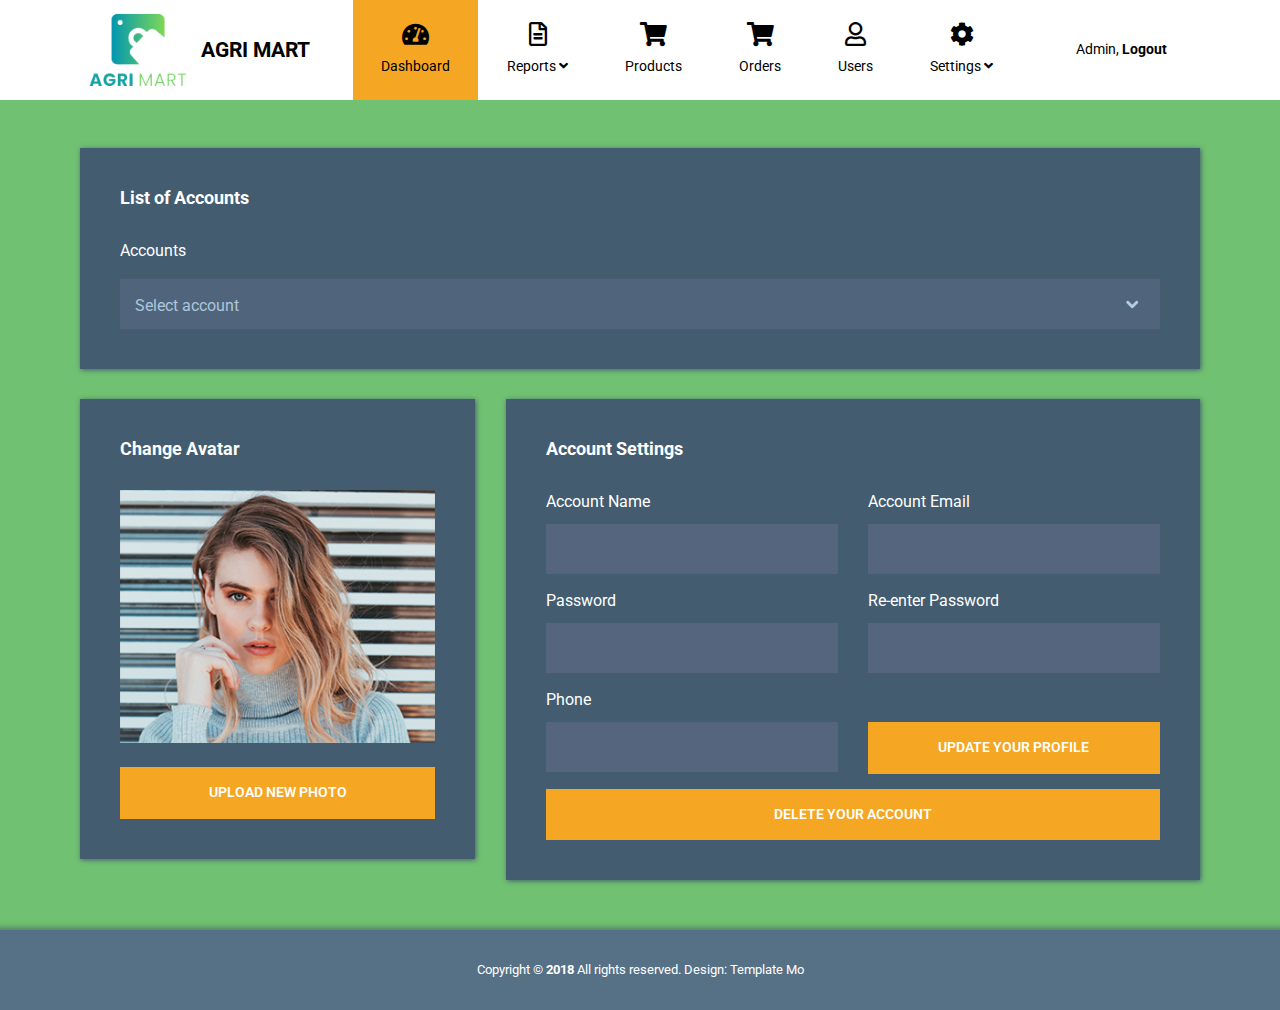
==== accounts.html @ b229d2d6 "first commit" ====
<!DOCTYPE html>
<html lang="en">
  <head>
    <meta charset="UTF-8" />
    <meta name="viewport" content="width=device-width, initial-scale=1.0" />
    <meta http-equiv="X-UA-Compatible" content="ie=edge" />
    <title>Accounts - Product Admin Template</title>
    <link
      rel="stylesheet"
      href="https://fonts.googleapis.com/css?family=Roboto:400,700"
    />
    <!-- https://fonts.google.com/specimen/Roboto -->
    <link rel="stylesheet" href="css/fontawesome.min.css" />
    <!-- https://fontawesome.com/ -->
    <link rel="stylesheet" href="css/bootstrap.min.css" />
    <!-- https://getbootstrap.com/ -->
    <link rel="stylesheet" href="css/templatemo-style.css">
    <!--
	Product Admin CSS Template
	https://templatemo.com/tm-524-product-admin
	-->
  </head>

  <body id="reportsPage">
    <div class="" id="home">
        <nav class="navbar navbar-expand-xl">
            <div class="container h-100">
                <a class="navbar-brand" href="index.html">
                    <img src="img/logo.png" alt="Logo" style="height: 100px; margin-right: 10px;">
                    <h1 class="tm-site-title mb-0">AGRI MART</h1>
                </a>
                <button class="navbar-toggler ml-auto mr-0" type="button" data-toggle="collapse" data-target="#navbarSupportedContent"
                    aria-controls="navbarSupportedContent" aria-expanded="false" aria-label="Toggle navigation">
                    <i class="fas fa-bars tm-nav-icon"></i>
                </button>

                <div class="collapse navbar-collapse" id="navbarSupportedContent">
                    <ul class="navbar-nav mx-auto h-100">
                        <li class="nav-item">
                            <a class="nav-link active" href="#">
                                <i class="fas fa-tachometer-alt"></i>
                                Dashboard
                                <span class="sr-only">(current)</span>
                            </a>
                        </li>
                        <li class="nav-item dropdown">
                            <a class="nav-link dropdown-toggle" href="#" id="navbarDropdown" role="button" data-toggle="dropdown"
                                aria-haspopup="true" aria-expanded="false">
                                <i class="far fa-file-alt"></i>
                                <span>
                                    Reports <i class="fas fa-angle-down"></i>
                                </span>
                            </a>
                            <div class="dropdown-menu" aria-labelledby="navbarDropdown">
                                <a class="dropdown-item" href="#">Daily Report</a>
                                <a class="dropdown-item" href="#">Weekly Report</a>
                                <a class="dropdown-item" href="#">Yearly Report</a>
                            </div>
                        </li>
                        <li class="nav-item">
                            <a class="nav-link" href="products.html">
                                <i class="fas fa-shopping-cart"></i>
                                Products
                            </a>
                        </li>
                        <li class="nav-item">
                            <a class="nav-link" href="order.html">
                                <i class="fas fa-shopping-cart"></i>
                                Orders
                            </a>
                        </li>
                        <li class="nav-item">
                            <a class="nav-link" href="accounts.html">
                                <i class="far fa-user"></i>
                                Users
                            </a>
                        </li>
                        <li class="nav-item dropdown">
                            <a class="nav-link dropdown-toggle" href="#" id="navbarDropdown" role="button" data-toggle="dropdown"
                                aria-haspopup="true" aria-expanded="false">
                                <i class="fas fa-cog"></i>
                                <span>
                                    Settings <i class="fas fa-angle-down"></i>
                                </span>
                            </a>
                            <div class="dropdown-menu" aria-labelledby="navbarDropdown">
                                <a class="dropdown-item" href="#">Profile</a>
                                <a class="dropdown-item" href="#">Billing</a>
                                <a class="dropdown-item" href="#">Customize</a>
                            </div>
                        </li>
                    </ul>
                    <ul class="navbar-nav">
                        <li class="nav-item">
                            <a class="nav-link d-block" href="login.html">
                                Admin, <b>Logout</b>
                            </a>
                        </li>
                    </ul>
                </div>
            </div>
        </nav>
    </div>
</body>
      <div class="container mt-5">
        <div class="row tm-content-row">
          <div class="col-12 tm-block-col">
            <div class="tm-bg-primary-dark tm-block tm-block-h-auto">
              <h2 class="tm-block-title">List of Accounts</h2>
              <p class="text-white">Accounts</p>
              <select class="custom-select">
                <option value="0">Select account</option>
                <option value="1">Admin</option>
                <option value="2">Editor</option>
                <option value="3">Merchant</option>
                <option value="4">Customer</option>
              </select>
            </div>
          </div>
        </div>
        <!-- row -->
        <div class="row tm-content-row">
          <div class="tm-block-col tm-col-avatar">
            <div class="tm-bg-primary-dark tm-block tm-block-avatar">
              <h2 class="tm-block-title">Change Avatar</h2>
              <div class="tm-avatar-container">
                <img
                  src="img/avatar.png"
                  alt="Avatar"
                  class="tm-avatar img-fluid mb-4"
                />
                <a href="#" class="tm-avatar-delete-link">
                  <i class="far fa-trash-alt tm-product-delete-icon"></i>
                </a>
              </div>
              <button class="btn btn-primary btn-block text-uppercase">
                Upload New Photo
              </button>
            </div>
          </div>
          <div class="tm-block-col tm-col-account-settings">
            <div class="tm-bg-primary-dark tm-block tm-block-settings">
              <h2 class="tm-block-title">Account Settings</h2>
              <form action="" class="tm-signup-form row">
                <div class="form-group col-lg-6">
                  <label for="name">Account Name</label>
                  <input
                    id="name"
                    name="name"
                    type="text"
                    class="form-control validate"
                  />
                </div>
                <div class="form-group col-lg-6">
                  <label for="email">Account Email</label>
                  <input
                    id="email"
                    name="email"
                    type="email"
                    class="form-control validate"
                  />
                </div>
                <div class="form-group col-lg-6">
                  <label for="password">Password</label>
                  <input
                    id="password"
                    name="password"
                    type="password"
                    class="form-control validate"
                  />
                </div>
                <div class="form-group col-lg-6">
                  <label for="password2">Re-enter Password</label>
                  <input
                    id="password2"
                    name="password2"
                    type="password"
                    class="form-control validate"
                  />
                </div>
                <div class="form-group col-lg-6">
                  <label for="phone">Phone</label>
                  <input
                    id="phone"
                    name="phone"
                    type="tel"
                    class="form-control validate"
                  />
                </div>
                <div class="form-group col-lg-6">
                  <label class="tm-hide-sm">&nbsp;</label>
                  <button
                    type="submit"
                    class="btn btn-primary btn-block text-uppercase"
                  >
                    Update Your Profile
                  </button>
                </div>
                <div class="col-12">
                  <button
                    type="submit"
                    class="btn btn-primary btn-block text-uppercase"
                  >
                    Delete Your Account
                  </button>
                </div>
              </form>
            </div>
          </div>
        </div>
      </div>
      <footer class="tm-footer row tm-mt-small">
        <div class="col-12 font-weight-light">
          <p class="text-center text-white mb-0 px-4 small">
            Copyright &copy; <b>2018</b> All rights reserved. 
            
            Design: <a rel="nofollow noopener" href="https://templatemo.com" class="tm-footer-link">Template Mo</a>
          </p>
        </div>
      </footer>
    </div>

    <script src="js/jquery-3.3.1.min.js"></script>
    <!-- https://jquery.com/download/ -->
    <script src="js/bootstrap.min.js"></script>
    <!-- https://getbootstrap.com/ -->
  </body>
</html>
---- css/templatemo-style.css ----
/*

Product Admin CSS Template

https://templatemo.com/tm-524-product-admin

*/

html {
  font-size: 16px;
  overflow-x: hidden;
}
body {
  font-family: Roboto, Helvetica, Arial, sans-serif;
  background-color: #70C171;
  overflow-x: hidden;
}
a {
  transition: all 0.3s ease;
}
a:focus,
a:hover {
  text-decoration: none;
}
button:focus {
  outline: 0;
}
.navbar-brand {
  display: flex;
  align-items: center;
}
.tm-site-icon {
  color: #656565;
}
.tm-site-title {
  display: inline-block;
  text-transform: uppercase;
  font-size: 1.3rem;
  font-weight: 700;
  color: black;
}
.navbar {
  height: 100px;
  background-color: white;
  padding: 0;
}
.navbar .container {
  position: relative;
}
.tm-logout-icon {
  font-size: 1.5em;
}
.tm-mt-big {
  margin-top: 57px;
}
.tm-mb-big {
  margin-bottom: 60px;
}
.tm-mt-small {
  margin-top: 20px;
}
.tm-block-col {
  margin-bottom: 30px;
}
.tm-block {
  padding: 40px;
  -webkit-box-shadow: 1px 1px 5px 0 #455c71;
  -moz-box-shadow: 1px 1px 5px 0 #455c71;
  box-shadow: 1px 1px 5px 0 #455c71;
  min-height: 350px;
  height: 100%;
  max-height: 450px;
}
.tm-block-avatar,
.tm-block-settings {
  max-height: none;
}
.tm-block-avatar {
  height: auto;
}
.tm-block-h-auto {
  min-height: 1px;
  max-height: none;
  height: auto;
}
.tm-block-scroll {
  overflow-y: scroll;
}
.tm-block-overflow {
  overflow: hidden;
}
.tm-block-title {
  font-size: 1.1rem;
  font-weight: 700;
  color: #fff;
  margin-bottom: 30px;
}
.nav-link {
  color: black;
  height: 100%;
  display: flex;
  align-items: center;
  justify-content: center;
  flex-direction: column;
  font-size: 90%;
}
.nav-link > i {
  margin-bottom: 10px;
  margin-right: 0;
  font-size: 1.5rem;
}
.dropdown-item,
.nav-link {
  padding: 15px 20px;
}
.dropdown-menu {
  font-size: 90%;
  color: black;
  background-color: #567086;
  border-radius: 0;
  padding-top: 10px;
  padding-bottom: 10px;
  min-width: auto;
}
.dropdown-item {
  color: black;
  padding: 15px 30px;
}
.navbar-nav .active > .nav-link,
.navbar-nav .nav-link.active {
  background-color: #f5a623;
  color: black;
}
.navbar-nav .nav-link.active i {
  color: black;
}
.dropdown-item:focus,
.dropdown-item:hover {
  background-color: #567086;
}
.navbar-nav a:hover,
.navbar-nav a:hover i {
  color: #f5a623;
}
.nav-item {
  text-align: center;
}
.nav-item:last-child {
  margin-right: 0;
}
.dropdown-toggle::after {
  display: none;
}
.dropdown-menu {
  margin-top: 0;
  border: 0;
}
.tm-content-row {
  justify-content: space-between;
  margin-left: -20px;
  margin-right: -20px;
  
}
.tm-col {
  padding-left: 20px;
  padding-right: 20px;
  margin-bottom: 50px;
}
.tm-col-big {
  width: 39%;
}
.tm-col-small {
  width: 21.95%;
}
.tm-gray-circle {
  width: 80px;
  height: 80px;
  background-color: #aaa;
  border-radius: 50%;
  margin-right: 15px;
}
.tm-notification-items {
  overflow-y: scroll;
  height: 90%;
}
.tm-notification-item {
  padding: 15px;
  background-color: #4e657a;
  color: #fff;
  font-size: 95%;
  margin-bottom: 15px;
}
.tm-notification-item:last-child {
  margin-bottom: 0;
}
.tm-notification-link {
  color: #f5a623;
}
.tm-text-color-secondary {
  color: #bdcbd8;
}
.tm-small {
  font-size: 90%;
}
.table {
  background-color: #50697f;
  color: #fff;
  font-size: 85%;
  margin-bottom: 0;
}
thead {
  background-color: #486177;
  color: #fff;
}
.table thead th {
  border-bottom: 0;
}
.tm-status-circle {
  display: inline-block;
  margin-right: 5px;
  vertical-align: middle;
  width: 5px;
  height: 5px;
  border-radius: 50%;
  margin-top: -3px;
}
.moving {
  background-color: #9be64d;
  box-shadow: 0 0 8px #9be64d, inset 0 0 8px #9be64d;
}
.pending {
  background-color: #efc54b;
  box-shadow: 0 0 8px #efc54b, inset 0 0 8px #efc54b;
}
.cancelled {
  background-color: #da534f;
  box-shadow: 0 0 8px #da534f, inset 0 0 8px #da534f;
}
.tm-avatar {
  width: 345px;
}
.tm-avatar-container {
  position: relative;
  cursor: pointer;
  display: flex;
  align-items: center;
  flex-direction: column;
}
.tm-avatar-delete-link {
  position: absolute;
  left: 50%;
  top: 50%;
  margin-left: -25px;
  margin-top: -25px;
  z-index: 1000;
  padding: 14px;
  border-radius: 50%;
  background-color: rgba(57, 78, 100, 0.7);
  display: inline-block;
  width: 50px;
  height: 50px;
  text-align: center;
  display: none;
  transition: all 0.2s ease;
}
.tm-avatar-container:hover .tm-avatar-delete-link {
  display: block;
}
.tm-col-avatar {
  max-width: 425px;
  width: 37%;
  padding-left: 15px;
  padding-right: 15px;
}
.tm-col-account-settings {
  max-width: 822px;
  width: 63%;
  padding-left: 15px;
  padding-right: 15px;
}
.form-control {
  background-color: #54657d;
  color: #fff;
  border: 0;
}
.form-control:focus {
  background-color: #60738e;
  color: #fff;
  border-color: transparent;
  box-shadow: 0 0 0 0.1rem rgb(180, 206, 233, 0.5);
}
.form-group label {
  color: #fff;
  margin-bottom: 10px;
}
.tm-hide-sm {
  display: block;
}
.tm-list-group {
  counter-reset: myOrderedListItemsCounter;
  padding-left: 0;
}
.tm-list-group > li {
  list-style-type: none;
  position: relative;
  cursor: pointer;
  transition: all 0.3s ease;
  padding: 8px;
}
.tm-list-group > li:hover {
  color: #0266c4;
}
.tm-list-group > li:before {
  counter-increment: myOrderedListItemsCounter;
  content: counter(myOrderedListItemsCounter) ".";
  margin-right: 0.5em;
}
.tm-list {
  padding-left: 30px;
}
.tm-list > li {
  margin-bottom: 20px;
}
.form-control {
  padding: 19px 18px;
  border-radius: 0;
  height: 50px;
}
.form-group {
  margin-bottom: 15px;
}
.btn {
  border-radius: 0;
  padding: 13px 28px;
  transition: all 0.2s ease;
  max-width: 100%;
}
.btn-small {
  padding: 10px 24px;
}
.btn-primary {
  color: #fff;
  background-color: #f5a623;
  border: 2px solid #f5a623;
  font-size: 90%;
  font-weight: 600;
}
.btn-primary:active,
.btn-primary:hover {
  color: #f5a623;
  background-color: transparent;
  border: 2px solid #f5a623;
}
.custom-file-input {
  cursor: pointer;
}
.custom-file-label {
  border-radius: 0;
}
.table td,
.table th {
  border-top: 1px solid #415a70;
  padding: 15px 25px;
  vertical-align: middle;
}
.tm-table-small td,
.tm-table-small th {
  padding-left: 12px;
  padding-right: 12px;
}
.table-hover tbody tr {
  transition: all 0.2s ease;
}
.table-hover tbody tr:hover {
  color: #a0c0de;
}
.tm-bg-primary-dark {
  background-color: #435c70;
}
.tm-bg-gray {
  background-color: rgba(0, 0, 0, 0.05);
}
.tm-table-mt {
  margin-top: 66px;
}
.page-item:first-child .page-link {
  border-top-left-radius: 0;
  border-bottom-left-radius: 0;
}
.page-item:last-child .page-link {
  border-top-right-radius: 0;
  border-bottom-right-radius: 0;
}
.page-link {
  padding: 12px 18px;
}
.page-link,
.page-link:hover {
  color: #000;
}
.page-item {
  margin-right: 18px;
}
.page-item:last-child {
  margin-right: 0;
}
.page-item.active .page-link {
  background-color: #e9ecef;
  border-color: #dee2e6;
  color: #000;
}
input[type="checkbox"] {
  cursor: pointer;
  -webkit-appearance: none;
  appearance: none;
  background-color: #394e64;
  background-position: center;
  border-radius: 50%;
  box-sizing: border-box;
  position: relative;
  box-sizing: content-box;
  width: 24px;
  height: 24px;
  transition: all 0.1s linear;
}
input[type="checkbox"]:checked {
  background: url(../img/check-mark.png) #394e64 center no-repeat;
}
input[type="checkbox"]:focus {
  outline: 0 none;
  box-shadow: none;
}
.tm-block-products {
  min-height: 725px;
}
.tm-block-product-categories {
  min-height: 650px;
}
.tm-product-table-container {
  max-height: 465px;
  margin-bottom: 15px;
  overflow-y: scroll;
}
.tm-product-table tr {
  font-weight: 600;
}
.tm-product-name {
  font-size: 0.95rem;
  font-weight: 600;
}
.tm-product-delete-icon {
  font-size: 1.1rem;
  color: #fff;
}
.tm-product-delete-link {
  padding: 10px;
  border-radius: 50%;
  background-color: #394e64;
  display: inline-block;
  width: 40px;
  height: 40px;
  text-align: center;
}
.tm-product-delete-link:hover .tm-product-delete-icon {
  color: #6d8ca6;
}
.custom-select {
  width: 100%;
  border: none;
  color: #acc6de;
  height: 50px;
  -webkit-appearance: none;
  -moz-appearance: none;
  -ms-appearance: none;
  -o-appearance: none;
  appearance: none;
  -webkit-border-radius: 0;
  -moz-border-radius: 0;
  -ms-border-radius: 0;
  -o-border-radius: 0;
  border-radius: 0;
  padding: 15px;
  background: url(../img/arrow-down.png) 98% no-repeat #50657b;
}
.custom-select:focus {
  outline: 0;
}
.tm-trash-icon {
  color: #6e6c6c;
  cursor: pointer;
}
.tm-trash-icon:hover {
  color: #9f1321;
}
.tm-footer {
  background-color: #567086;
  padding-top: 30px;
  padding-bottom: 30px;
  -webkit-box-shadow: 0 -3px 5px 0 rgba(69, 92, 113, 0.59);
  -moz-box-shadow: 0 -3px 5px 0 rgba(69, 92, 113, 0.59);
  box-shadow: 0 -3px 5px 0 rgba(69, 92, 113, 0.59);
}
.custom-select {
  height: 50px;
  border-radius: 0;
}
.tm-product-img-dummy {
  max-width: 100%;
  height: 240px;
  display: flex;
  align-items: center;
  justify-content: center;
  color: #fff;
  background: #aaa;
}
.tm-product-img-edit {
  max-width: 100%;
  position: relative;
}
.tm-product-img-edit i {
  display: none;
  position: absolute;
}
.tm-product-img-edit:hover i {
  display: block;
}
.tm-upload-icon {
  background: #455c71;
  width: 55px;
  height: 55px;
  border-radius: 50%;
  text-align: center;
  padding-top: 15px;
  font-size: 22px;
}
.tm-login-col {
  max-width: 470px;
}
.navbar-toggler {
  border-color: #708da8;
  box-shadow: rgba(255, 255, 255, 0.1) 0 1px 1px 2px;
  border-radius: 0;
  padding: 10px 15px;
  transition: all 0.2s ease;
}
.navbar-toggler:hover {
  border-color: #f5a623;
  color: #f5a623;
}
.tm-nav-icon {
  color: #fff;
}
.navbar-toggler:hover .tm-nav-icon {
  color: #f5a623;
}
::-webkit-scrollbar {
  width: 8px;
  height: 8px;
}
::-webkit-scrollbar-track {
  background: #394f62;
}
::-webkit-scrollbar-thumb {
  background: #6d8da6;
}
::-webkit-scrollbar-thumb:hover {
  background: #8ab5d6;
}

.tm-footer-link {
  color: white;
}

.tm-footer-link:hover,
.tm-footer-link:focus {
  color: #aacbea;
}

@media (min-width: 1200px) {
  .navbar-expand-xl .navbar-nav .nav-link {
    padding-left: 28px;
    padding-right: 28px;
  }
  .navbar-collapse {
    height: 100%;
  }
}
@media (min-width: 992px) {
  .navbar-expand-lg .navbar-nav .nav-link {
    padding: 15px 20px;
  }
}
@media (max-width: 1275px) and (min-width: 1200px) {
  .nav-item {
    margin-right: 15px;
  }
}
@media (max-width: 1350px) {
  .nav-item {
    margin-right: 1px;
  }
}
@media (max-width: 1199px) {
  .tm-col-big,
  .tm-col-small {
    width: 49.65%;
  }
  .navbar-collapse {
    padding: 0;
    box-shadow: rgba(255, 255, 255, 0.1) 0 1px 1px 1px;
    position: absolute;
    top: 72px;
    right: 20px;
    width: 200px;
    z-index: 1000;
  }
  .dropdown-menu {
    text-align: center;
  }
  .nav-link {
    color: #fff;
    background-color: #567086;
    padding: 15px;
    flex-direction: row;
  }
  .nav-link > i {
    font-size: 1rem;
    margin-right: 10px;
    margin-bottom: 0;
  }
  .nav-item {
    margin-right: 0;
  }
  .tm-block-taller {
    max-height: 520px;
  }
}
@media (max-width: 1199.98px) {
  .navbar-expand-xl > .container,
  .navbar-expand-xl > .container-fluid {
    padding-left: 15px;
    padding-right: 15px;
  }
  .navbar-collapse {
    right: 15px;
  }
}
@media (max-width: 991px) {
  .tm-col-big,
  .tm-col-small {
    width: 100%;
    min-height: 383px;
    height: auto;
  }
  .tm-block {
    padding: 30px;
  }
}
@media (max-width: 767px) {
  .tm-col-account-settings,
  .tm-col-avatar {
    width: 100%;
    max-width: 100%;
  }
  .tm-block-avatar {
    display: flex;
    flex-direction: column;
  }
  .tm-avatar {
    align-self: center;
  }
  .tm-hide-sm {
    display: none;
  }
}
@media (max-width: 633px) {
  .page-item {
    margin-top: 10px;
  }
  .custom-select {
    background-position: 96%;
  }
}
@media (max-width: 574px) {
  .navbar-collapse {
    top: 47px;
  }
  .navbar {
    height: 50px;
  }
  .tm-site-title {
    font-size: 1.4rem;
    margin-left: 7px;
  }
  .tm-site-icon {
    font-size: 2em;
  }
}
@media (max-width: 480px) {
  .tm-mt-big {
    margin-top: 45px;
  }
  .tm-mb-big {
    margin-bottom: 45px;
  }
  #barChart,
  #lineChart {
    max-height: 350px;
  }
}
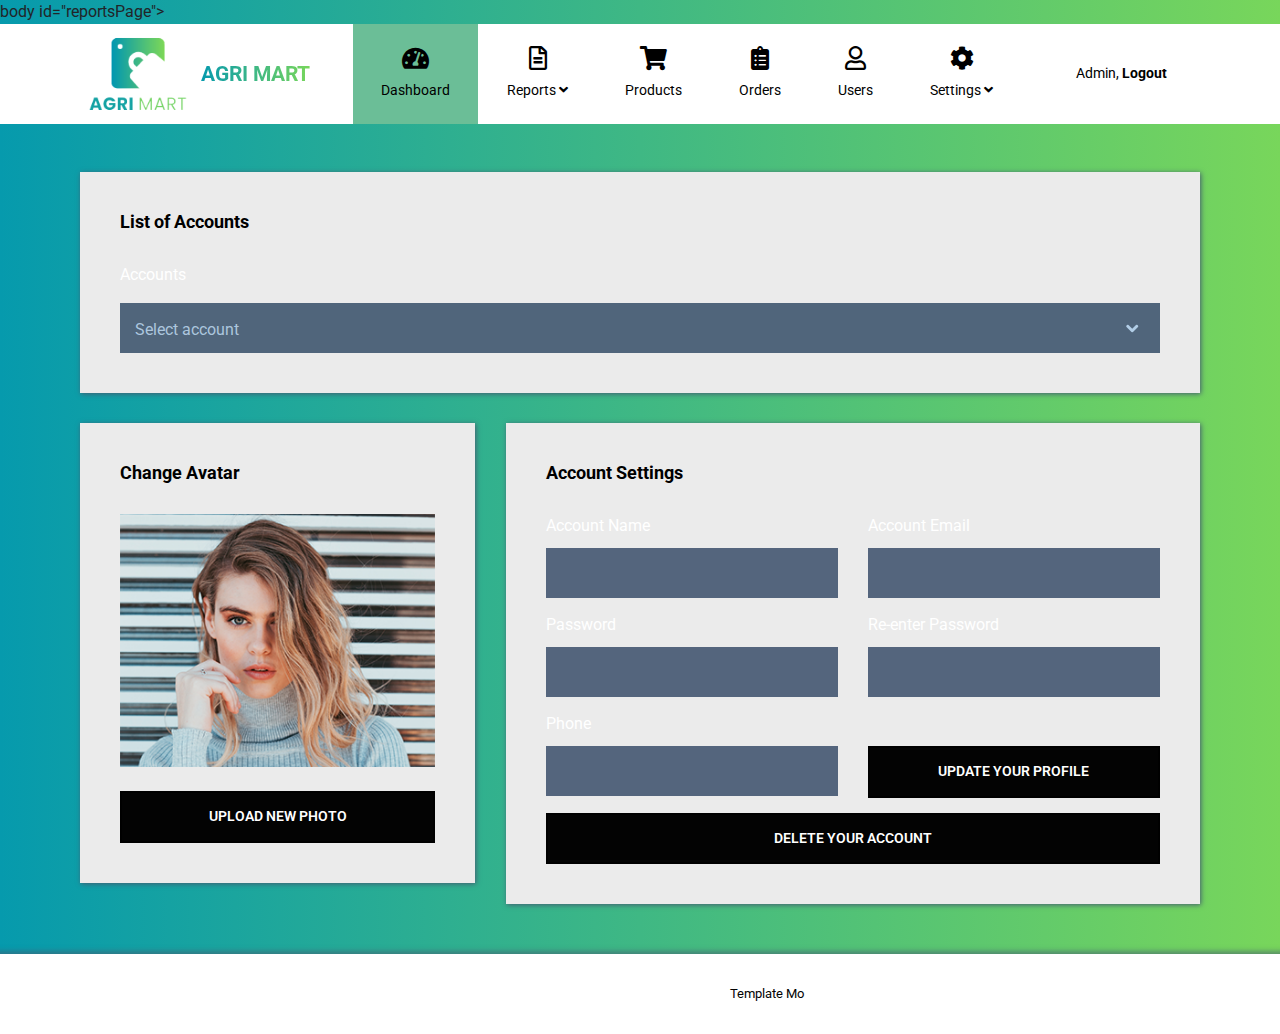
==== commit 7a85bb20: "Update navigation links and improve layout for better user experience" ====
--- a/accounts.html
+++ b/accounts.html
@@ -21,7 +21,7 @@
 	-->
   </head>
 
-  <body id="reportsPage">
+  body id="reportsPage">
     <div class="" id="home">
         <nav class="navbar navbar-expand-xl">
             <div class="container h-100">
@@ -37,7 +37,7 @@
                 <div class="collapse navbar-collapse" id="navbarSupportedContent">
                     <ul class="navbar-nav mx-auto h-100">
                         <li class="nav-item">
-                            <a class="nav-link active" href="#">
+                            <a class="nav-link active" href="index.html">
                                 <i class="fas fa-tachometer-alt"></i>
                                 Dashboard
                                 <span class="sr-only">(current)</span>
@@ -65,12 +65,12 @@
                         </li>
                         <li class="nav-item">
                             <a class="nav-link" href="order.html">
-                                <i class="fas fa-shopping-cart"></i>
+                                <i class="fas fa-clipboard-list"></i>
                                 Orders
                             </a>
                         </li>
                         <li class="nav-item">
-                            <a class="nav-link" href="accounts.html">
+                            <a class="nav-link" href="useres.html">
                                 <i class="far fa-user"></i>
                                 Users
                             </a>
@@ -102,6 +102,7 @@
         </nav>
     </div>
 </body>
+
       <div class="container mt-5">
         <div class="row tm-content-row">
           <div class="col-12 tm-block-col">
--- a/css/templatemo-style.css
+++ b/css/templatemo-style.css
@@ -1,10 +1,4 @@
-/*
 
-Product Admin CSS Template
-
-https://templatemo.com/tm-524-product-admin
-
-*/
 
 html {
   font-size: 16px;
@@ -12,7 +6,7 @@
 }
 body {
   font-family: Roboto, Helvetica, Arial, sans-serif;
-  background-color: #70C171;
+  background: linear-gradient(to right, #069AAD, #78D65B);
   overflow-x: hidden;
 }
 a {
@@ -37,7 +31,10 @@
   text-transform: uppercase;
   font-size: 1.3rem;
   font-weight: 700;
-  color: black;
+  /* color:linear-gradient(to right, #069AAD, #78D65B); */
+  background: linear-gradient(to right, #069AAD, #78D65B); 
+   -webkit-background-clip: text; 
+  -webkit-text-fill-color: transparent;
 }
 .navbar {
   height: 100px;
@@ -92,7 +89,7 @@
 .tm-block-title {
   font-size: 1.1rem;
   font-weight: 700;
-  color: #fff;
+  color: #000000;
   margin-bottom: 30px;
 }
 .nav-link {
@@ -116,7 +113,7 @@
 .dropdown-menu {
   font-size: 90%;
   color: black;
-  background-color: #567086;
+  background-color: #fcfcfc;
   border-radius: 0;
   padding-top: 10px;
   padding-bottom: 10px;
@@ -128,19 +125,20 @@
 }
 .navbar-nav .active > .nav-link,
 .navbar-nav .nav-link.active {
-  background-color: #f5a623;
-  color: black;
+  background:   #6bbe97;
+  color: rgb(0, 0, 0);
 }
 .navbar-nav .nav-link.active i {
   color: black;
 }
 .dropdown-item:focus,
 .dropdown-item:hover {
-  background-color: #567086;
+  background-color: linear-gradient(to right, #069AAD, #78D65B);
+  
 }
 .navbar-nav a:hover,
 .navbar-nav a:hover i {
-  color: #f5a623;
+  color: #069AAD;
 }
 .nav-item {
   text-align: center;
@@ -185,8 +183,8 @@
 }
 .tm-notification-item {
   padding: 15px;
-  background-color: #4e657a;
-  color: #fff;
+  background-color: #6bbe97;
+  color: #000000;
   font-size: 95%;
   margin-bottom: 15px;
 }
@@ -194,22 +192,22 @@
   margin-bottom: 0;
 }
 .tm-notification-link {
-  color: #f5a623;
+  color: #0000009a;
 }
 .tm-text-color-secondary {
-  color: #bdcbd8;
+  color: #3700fd;
 }
 .tm-small {
   font-size: 90%;
 }
 .table {
-  background-color: #50697f;
-  color: #fff;
+  background-color:  #6bbe97;
+  color: #020202;
   font-size: 85%;
   margin-bottom: 0;
 }
 thead {
-  background-color: #486177;
+  background-color: #000000;   
   color: #fff;
 }
 .table thead th {
@@ -339,17 +337,17 @@
   padding: 10px 24px;
 }
 .btn-primary {
-  color: #fff;
-  background-color: #f5a623;
-  border: 2px solid #f5a623;
+  color: #ffffff;
+  background-color: #030303;
+  border: 2px solid #000000;
   font-size: 90%;
   font-weight: 600;
 }
 .btn-primary:active,
 .btn-primary:hover {
-  color: #f5a623;
+  color: #000000;
   background-color: transparent;
-  border: 2px solid #f5a623;
+  border: 2px solid #000000;
 }
 .custom-file-input {
   cursor: pointer;
@@ -375,10 +373,10 @@
   color: #a0c0de;
 }
 .tm-bg-primary-dark {
-  background-color: #435c70;
+  background-color: #ebebeb;
 }
 .tm-bg-gray {
-  background-color: rgba(0, 0, 0, 0.05);
+  background-color: rgba(212, 10, 104, 0.05);
 }
 .tm-table-mt {
   margin-top: 66px;
@@ -405,8 +403,8 @@
   margin-right: 0;
 }
 .page-item.active .page-link {
-  background-color: #e9ecef;
-  border-color: #dee2e6;
+  background-color: #000000;
+  border-color: #000000;
   color: #000;
 }
 input[type="checkbox"] {
@@ -450,7 +448,7 @@
 }
 .tm-product-delete-icon {
   font-size: 1.1rem;
-  color: #fff;
+  color: #000000;
 }
 .tm-product-delete-link {
   padding: 10px;
@@ -493,11 +491,11 @@
   color: #9f1321;
 }
 .tm-footer {
-  background-color: #567086;
+  background-color: #ffffff;
   padding-top: 30px;
   padding-bottom: 30px;
   -webkit-box-shadow: 0 -3px 5px 0 rgba(69, 92, 113, 0.59);
-  -moz-box-shadow: 0 -3px 5px 0 rgba(69, 92, 113, 0.59);
+  -moz-box-shadow: 0 -3px 5px 0 rgba(0, 0, 0, 0.59);
   box-shadow: 0 -3px 5px 0 rgba(69, 92, 113, 0.59);
 }
 .custom-select {
@@ -510,7 +508,7 @@
   display: flex;
   align-items: center;
   justify-content: center;
-  color: #fff;
+  color: #070707;
   background: #aaa;
 }
 .tm-product-img-edit {
@@ -525,7 +523,7 @@
   display: block;
 }
 .tm-upload-icon {
-  background: #455c71;
+  background: #ffffff;
   width: 55px;
   height: 55px;
   border-radius: 50%;
@@ -544,14 +542,14 @@
   transition: all 0.2s ease;
 }
 .navbar-toggler:hover {
-  border-color: #f5a623;
-  color: #f5a623;
+  border-color: #000000;
+  color: #000000;
 }
 .tm-nav-icon {
-  color: #fff;
+  color: #000000;
 }
 .navbar-toggler:hover .tm-nav-icon {
-  color: #f5a623;
+  color: #000000;
 }
 ::-webkit-scrollbar {
   width: 8px;
@@ -568,12 +566,12 @@
 }
 
 .tm-footer-link {
-  color: white;
+  color: rgb(3, 3, 3);
 }
 
 .tm-footer-link:hover,
 .tm-footer-link:focus {
-  color: #aacbea;
+  color: #000000;
 }
 
 @media (min-width: 1200px) {
@@ -618,7 +616,7 @@
     text-align: center;
   }
   .nav-link {
-    color: #fff;
+    color: #080808;
     background-color: #567086;
     padding: 15px;
     flex-direction: row;
